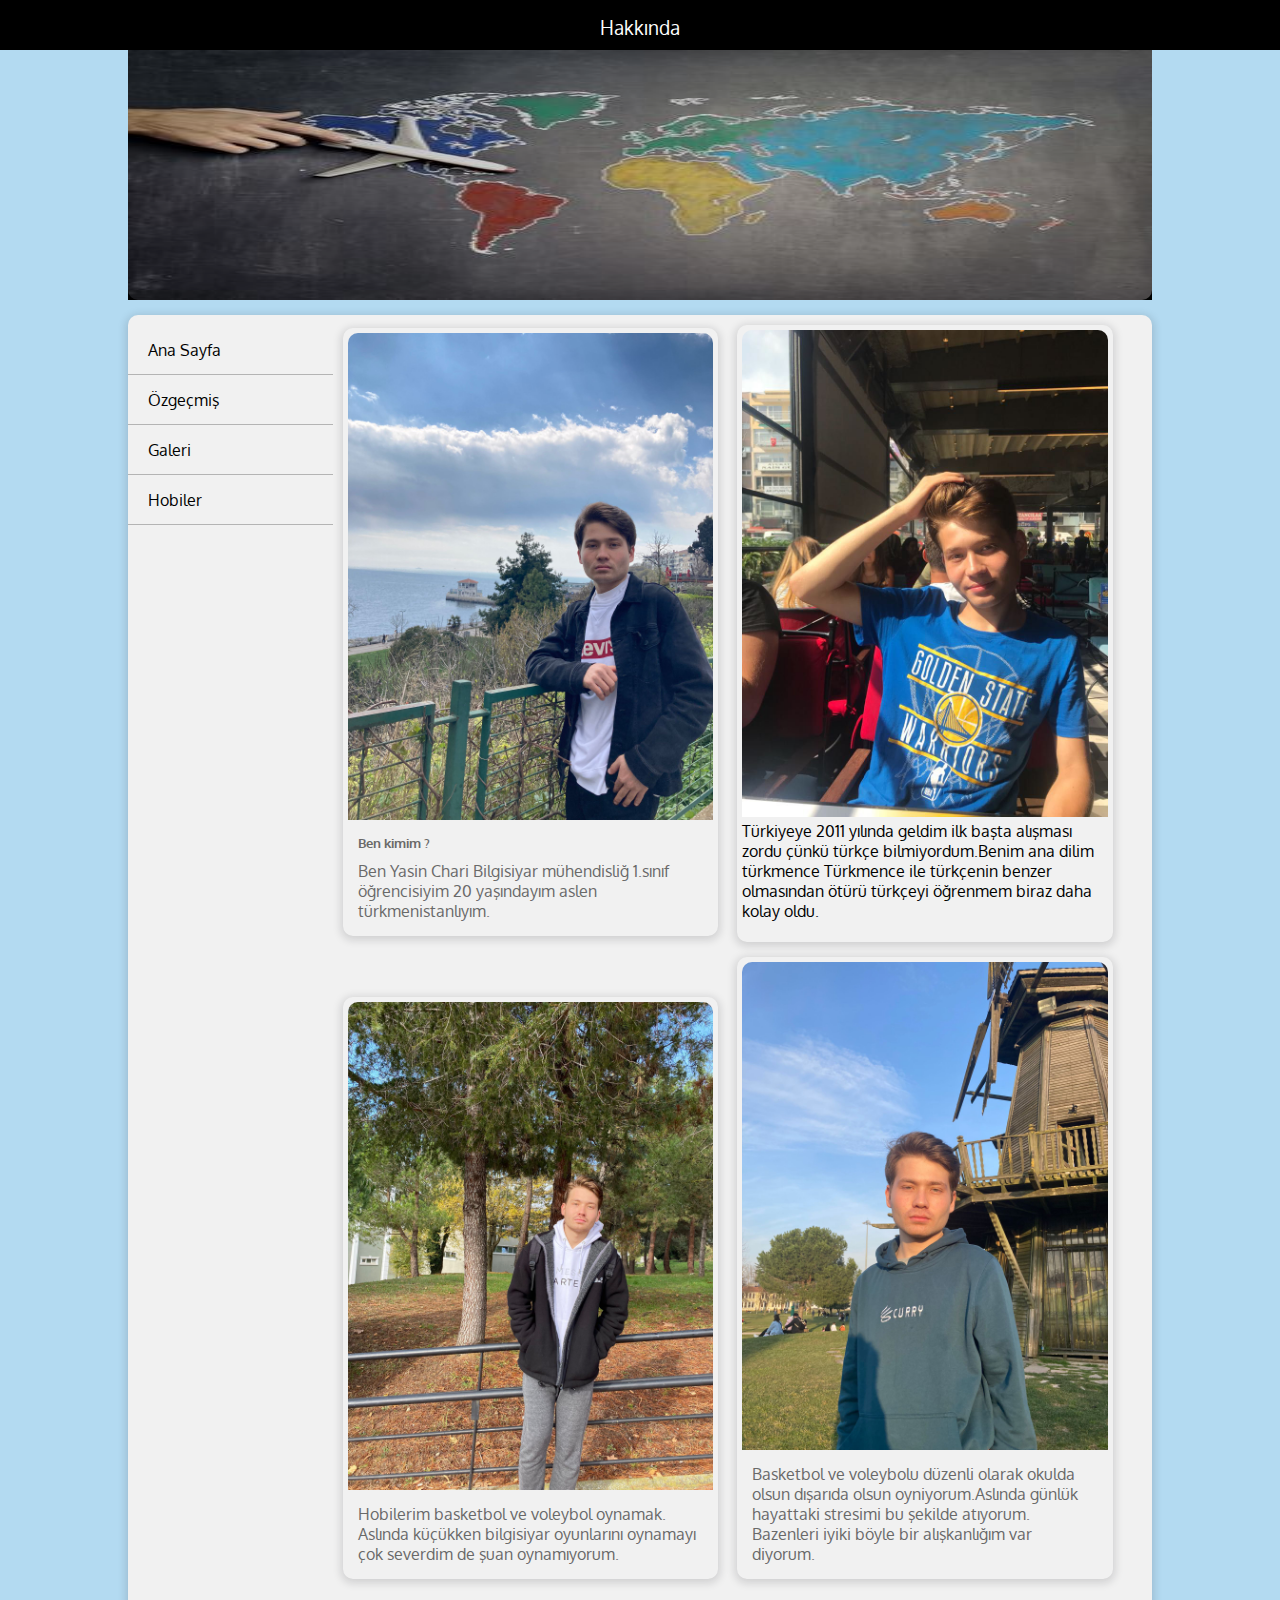
==== hakkinda.html @ 7c13dc1e "ekleme" ====
<!DOCTYPE html>
<html lang="en">
<head>
  <meta charset="UTF-8">
  <meta http-equiv="X-UA-Compatible" content="IE=edge">
  <meta name="viewport" content="width=device-width, initial-scale=1.0">
  <title>AnaSayfa</title>
  <link rel="stylesheet" href="style.css">
  <link href="https://fonts.googleapis.com/css2?family=Oxygen:wght@300&display=swap" rel="stylesheet">
</head>
<body>
  <div  id="hakkinda"> Hakkında </div>

  <div id="container"> 

  <header>
    <img id="headerresim" src="img/fotodeneme_381x250.jpg" alt="">
    <div id="centered"></div>
  
   </header>
   <section>
     <nav>
<ul>
  <li><a href="anasayfa.html">Ana Sayfa</a> </li>
  <li><a href="ozgeçmiş.html">Özgeçmiş</a> </li>
  <li><a href="galeri.html">Galeri</a> </li>
  <li><a href="hobiler.html">Hobiler</a> </li>

</ul>


     </nav>
     <main>
     <div class="icerik">
     <img src="img/1.resim.jpg" alt="" class="rsm">

     <h5>Ben kimim ?</h5>

     <p class="iceriktext">Ben Yasin Chari Bilgisiyar mühendisliğ
       1.sınıf öğrencisiyim 20 yaşındayım aslen türkmenistanlıyım.

     </i>
     </p>
     


     </div>

     <div class="icerik">
      <img src="img/3..jpg" alt="" class="rsm">
 Türkiyeye 2011 yılında geldim ilk başta alışması zordu 
  çünkü türkçe bilmiyordum.Benim ana dilim türkmence 
 Türkmence ile türkçenin benzer olmasından ötürü  türkçeyi öğrenmem biraz daha kolay oldu.
      
 
      </p>
 
 
      </div>

      <div class="icerik">
        <img src="img/2.resim.jpg" alt="" class="rsm">
   
        
   
        <p class="iceriktext">Hobilerim  basketbol ve  voleybol oynamak.
          Aslında küçükken bilgisiyar oyunlarını oynamayı çok severdim de şuan oynamıyorum.
        </p>
   
   
        </div>
        <div class="icerik">
          <img src="img/4.resim.jpg" alt="" class="rsm">
     
          
     
          <p class="iceriktext">Basketbol ve voleybolu düzenli olarak okulda olsun 
            dışarıda olsun oyniyorum.Aslında günlük hayattaki stresimi bu şekilde atıyorum.
            Bazenleri iyiki böyle bir alışkanlığım var diyorum.
          </p>
     
     
          </div>
    
     </main>
   </section>
  </div>
</body>
</html>
---- style.css ----
*{
 box-sizing: border-box;



}
body{
 margin: 0;
 padding: 0;
background-color: rgb(179, 218, 241);
font-family: 'Oxygen', sans-serif;
}

#hakkinda {
 background-color: black;
 color: white;
 width: 100%;
 height: 50px;
 position: sticky;
 top :0;
 z-index: 1;
 font-size: 19px;
 text-align: center;
 padding: 15px;

}
#container{
width: 80%;
height: auto;
margin: auto;


}
header{
    width: 100%;
    height: 250px;
    position: relative;
    background-color: black;
    font-size: 35px;
    margin-bottom: 15px;
}
#headerresim{
    width: 100%;
    height: 250px;
    border-bottom-left-radius: 10px;
    border-bottom-right-radius: 10px;
    opacity: 0.8;
}
#centered{
 position:absolute;
 top: 50%;
 left: 50%;
transform:translate (-50%,-50%);

}
section{
    width: 100%;
    height: auto;
    background-color: #f1f1f1;
    border-top-left-radius: 10px;
    border-top-right-radius: 10px;
    margin-top: 15px;
    overflow: auto;
    box-shadow: 0 2px 8px 2px rgba(20,23,28,.15);
}
nav{
    width: 20%;
    margin-top: 10px;
    height: auto;
    float: left;
}
nav ul{
    width: auto;
    height: 100%;
    margin: 0;
    padding: 0;
}
nav li{
list-style-type: none;


}
nav li a{
    height: 50px;
    text-decoration: none;
    line-height: 50px;
    color: black;
    border-bottom: 1px solid #b4b4b4;
    padding-left: 20px;
    display: block;

}
nav li a :hover{
    color: white;
    background-color: #adadad;
}
main{
    float: left;
    height: auto;
    width: 80%;
    padding: 10px;
}
.icerik{
width: 47%;
height: auto;
display: inline-block;
margin-right: 15px;
border-radius: 10px;
box-shadow: 0 2px 8px 2px rgba(20,23,28,.15);
padding: 5px;
margin-bottom: 15px;

}
.rsm{
    width: 100%;
    border-top-left-radius:10px ;
    border-top-right-radius:10px ;

}
h5{
    margin:10px;
    color:dimgray;
}
.iceriktext{
   margin: 10px;
   color: dimgray;

}

h1{
text-align: center;
background-color: black;
color: white;
height: 50px;
line-height: 50px;
margin: 0 10px;
border-radius: 10px;
box-shadow: 0 2px 8px 2px rgba(20,23,28,.15);

}
#ozgecmisresim{
   float: left;
   width: 350px;
   height: 300px;
   border-radius: 10px;
   margin: 25px;

}
.newyork{
    width: 46%;
    height: auto;
    background-color: white;
    float: left;
    margin: 10px;
    border-radius: 10px;
    box-shadow: 0 2px 8px 2px rgba(20,23,28,.15);

}
.newyorkrsm{
    width: 100%;
    height: 180px;
    border-top-left-radius: 5px;
    border-top-right-radius: 5px;

}

.newyorkyazi{
    margin: 10px;
}
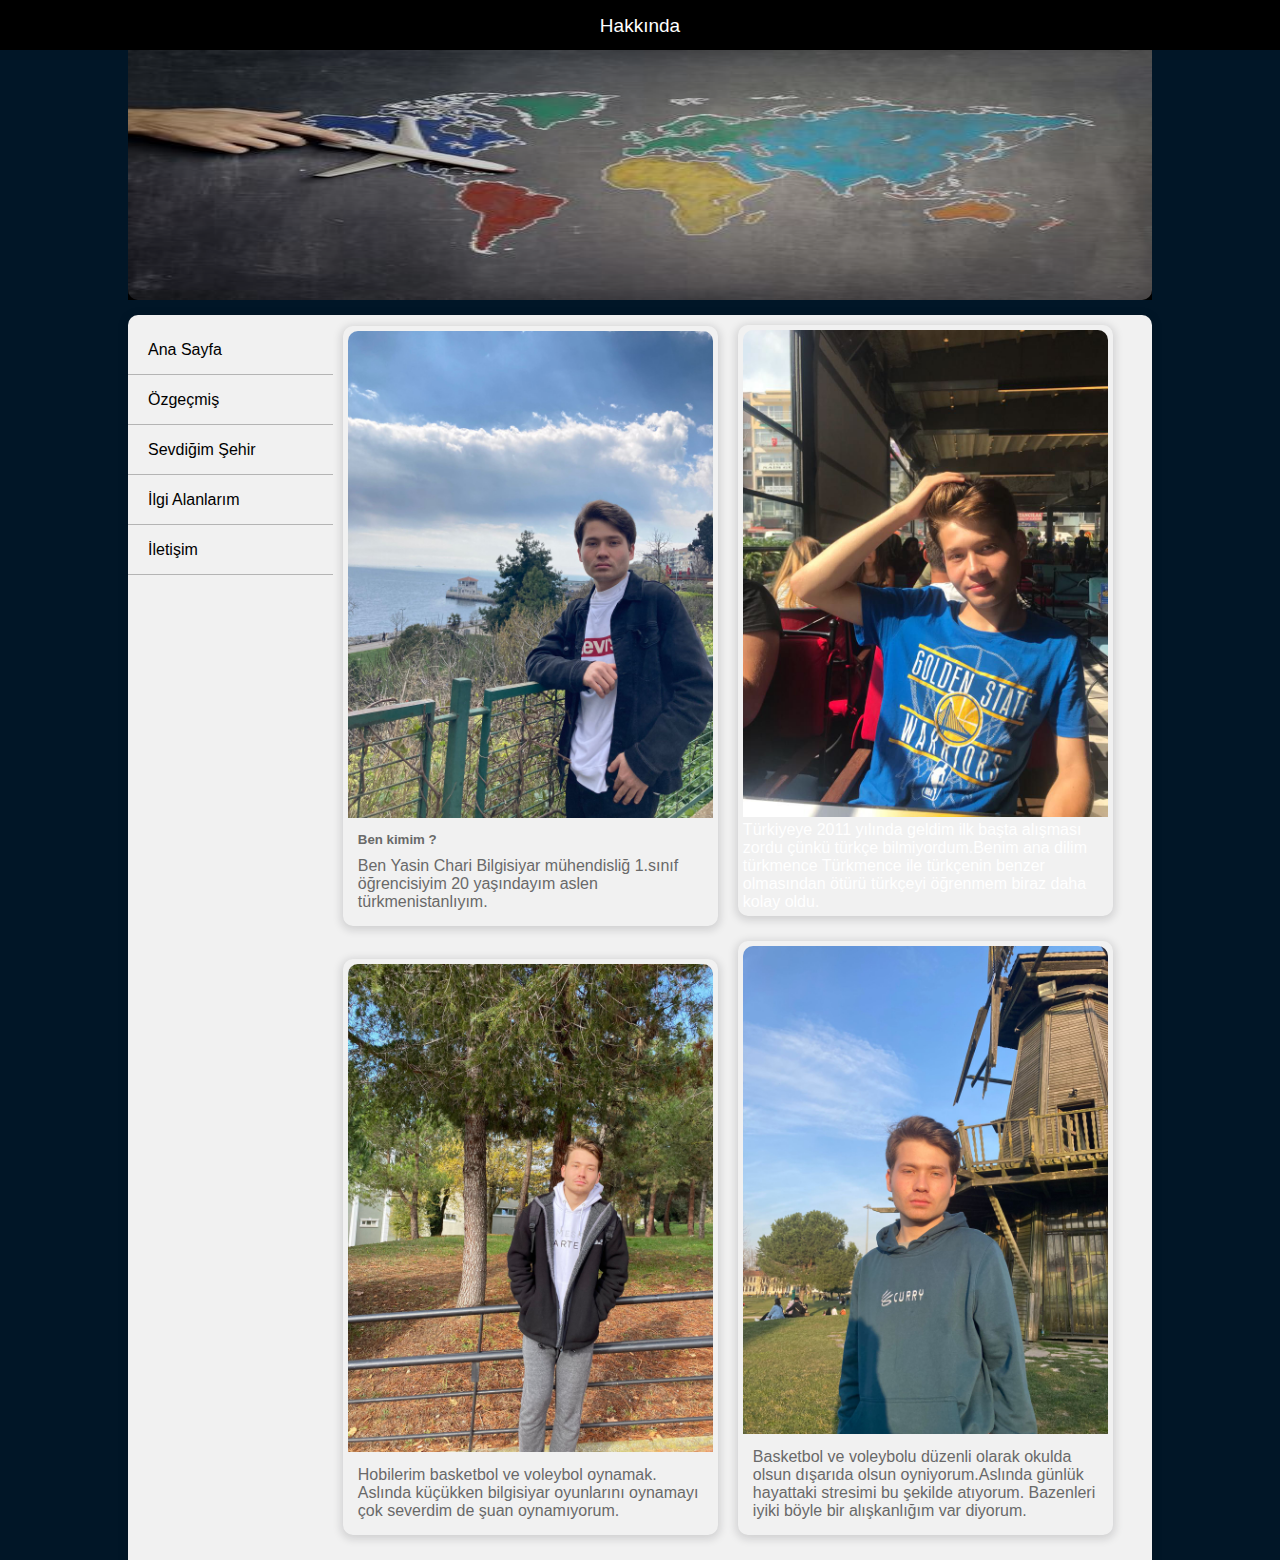
==== commit 15879175: "Add files via upload" ====
--- a/hakkinda.html
+++ b/hakkinda.html
@@ -1,90 +1,90 @@
-
-<!DOCTYPE html>
-<html lang="en">
-<head>
-  <meta charset="UTF-8">
-  <meta http-equiv="X-UA-Compatible" content="IE=edge">
-  <meta name="viewport" content="width=device-width, initial-scale=1.0">
-  <title>AnaSayfa</title>
-  <link rel="stylesheet" href="style.css">
-  <link href="https://fonts.googleapis.com/css2?family=Oxygen:wght@300&display=swap" rel="stylesheet">
-</head>
-<body>
-  <div  id="hakkinda"> Hakkında </div>
-
-  <div id="container"> 
-
-  <header>
-    <img id="headerresim" src="img/fotodeneme_381x250.jpg" alt="">
-    <div id="centered"></div>
-  
-   </header>
-   <section>
-     <nav>
-<ul>
-  <li><a href="anasayfa.html">Ana Sayfa</a> </li>
-  <li><a href="ozgeçmiş.html">Özgeçmiş</a> </li>
-  <li><a href="galeri.html">Galeri</a> </li>
-  <li><a href="hobiler.html">Hobiler</a> </li>
-
-</ul>
-
-
-     </nav>
-     <main>
-     <div class="icerik">
-     <img src="img/1.resim.jpg" alt="" class="rsm">
-
-     <h5>Ben kimim ?</h5>
-
-     <p class="iceriktext">Ben Yasin Chari Bilgisiyar mühendisliğ
-       1.sınıf öğrencisiyim 20 yaşındayım aslen türkmenistanlıyım.
-
-     </i>
-     </p>
-     
-
-
-     </div>
-
-     <div class="icerik">
-      <img src="img/3..jpg" alt="" class="rsm">
- Türkiyeye 2011 yılında geldim ilk başta alışması zordu 
-  çünkü türkçe bilmiyordum.Benim ana dilim türkmence 
- Türkmence ile türkçenin benzer olmasından ötürü  türkçeyi öğrenmem biraz daha kolay oldu.
-      
- 
-      </p>
- 
- 
-      </div>
-
-      <div class="icerik">
-        <img src="img/2.resim.jpg" alt="" class="rsm">
-   
-        
-   
-        <p class="iceriktext">Hobilerim  basketbol ve  voleybol oynamak.
-          Aslında küçükken bilgisiyar oyunlarını oynamayı çok severdim de şuan oynamıyorum.
-        </p>
-   
-   
-        </div>
-        <div class="icerik">
-          <img src="img/4.resim.jpg" alt="" class="rsm">
-     
-          
-     
-          <p class="iceriktext">Basketbol ve voleybolu düzenli olarak okulda olsun 
-            dışarıda olsun oyniyorum.Aslında günlük hayattaki stresimi bu şekilde atıyorum.
-            Bazenleri iyiki böyle bir alışkanlığım var diyorum.
-          </p>
-     
-     
-          </div>
-    
-     </main>
-   </section>
-  </div>
-</body>
+ 
+<!DOCTYPE html>
+<html lang="en">
+<head>
+  <meta charset="UTF-8">
+  <meta http-equiv="X-UA-Compatible" content="IE=edge">
+  <meta name="viewport" content="width=device-width, initial-scale=1.0">
+  <title>AnaSayfa</title>
+  <link rel="stylesheet" href="style.css">
+  <link href="https://fonts.googleapis.com/css2?family=Oxygen:wght@300&display=swap" rel="stylesheet">
+</head>
+<body>
+  <div  id="hakkinda"> Hakkında </div>
+
+  <div id="container"> 
+
+  <header>
+    <img id="headerresim" src="img/fotodeneme_381x250.jpg" alt="">
+    <div id="centered"></div>
+  
+   </header>
+   <section>
+     <nav>
+<ul>
+  <li><a href="anasayfa.html">Ana Sayfa</a> </li>
+  <li><a href="ozgeçmiş.html">Özgeçmiş</a> </li>
+  <li><a href="sevdiğimşehir.html">Sevdiğim Şehir </a> </li>
+  <li><a href="hobiler.html">İlgi Alanlarım</a> </li>
+  <li><a href="iletisim.html">İletişim</a> </li>
+</ul>
+
+
+     </nav>
+     <main>
+     <div class="icerik">
+     <img src="img/1.resim.jpg" alt="" class="rsm">
+
+     <h5>Ben kimim ?</h5>
+
+     <p class="iceriktext">Ben Yasin Chari Bilgisiyar mühendisliğ
+       1.sınıf öğrencisiyim 20 yaşındayım aslen türkmenistanlıyım.
+
+     </i>
+     </p>
+     
+
+
+     </div>
+
+     <div class="icerik">
+      <img src="img/3..jpg" alt="" class="rsm">
+ Türkiyeye 2011 yılında geldim ilk başta alışması zordu 
+  çünkü türkçe bilmiyordum.Benim ana dilim türkmence 
+ Türkmence ile türkçenin benzer olmasından ötürü  türkçeyi öğrenmem biraz daha kolay oldu.
+      
+ 
+      </p>
+ 
+ 
+      </div>
+
+      <div class="icerik">
+        <img src="img/2.resim.jpg" alt="" class="rsm">
+   
+        
+   
+        <p class="iceriktext">Hobilerim  basketbol ve  voleybol oynamak.
+          Aslında küçükken bilgisiyar oyunlarını oynamayı çok severdim de şuan oynamıyorum.
+        </p>
+   
+   
+        </div>
+        <div class="icerik">
+          <img src="img/4.resim.jpg" alt="" class="rsm">
+     
+          
+     
+          <p class="iceriktext">Basketbol ve voleybolu düzenli olarak okulda olsun 
+            dışarıda olsun oyniyorum.Aslında günlük hayattaki stresimi bu şekilde atıyorum.
+            Bazenleri iyiki böyle bir alışkanlığım var diyorum.
+          </p>
+     
+     
+          </div>
+    
+     </main>
+   </section>
+  </div>
+</body>
 </html>--- a/style.css
+++ b/style.css
@@ -1,176 +1,317 @@
-
-*{
- box-sizing: border-box;
-
-
-
-}
-body{
- margin: 0;
- padding: 0;
-background-color: rgb(179, 218, 241);
-font-family: 'Oxygen', sans-serif;
-}
-
-#hakkinda {
- background-color: black;
- color: white;
- width: 100%;
- height: 50px;
- position: sticky;
- top :0;
- z-index: 1;
- font-size: 19px;
- text-align: center;
- padding: 15px;
-
-}
-#container{
-width: 80%;
-height: auto;
-margin: auto;
-
-
-}
-header{
-    width: 100%;
-    height: 250px;
-    position: relative;
-    background-color: black;
-    font-size: 35px;
-    margin-bottom: 15px;
-}
-#headerresim{
-    width: 100%;
-    height: 250px;
-    border-bottom-left-radius: 10px;
-    border-bottom-right-radius: 10px;
-    opacity: 0.8;
-}
-#centered{
- position:absolute;
- top: 50%;
- left: 50%;
-transform:translate (-50%,-50%);
-
-}
-section{
-    width: 100%;
-    height: auto;
-    background-color: #f1f1f1;
-    border-top-left-radius: 10px;
-    border-top-right-radius: 10px;
-    margin-top: 15px;
-    overflow: auto;
-    box-shadow: 0 2px 8px 2px rgba(20,23,28,.15);
-}
-nav{
-    width: 20%;
-    margin-top: 10px;
-    height: auto;
-    float: left;
-}
-nav ul{
-    width: auto;
-    height: 100%;
-    margin: 0;
-    padding: 0;
-}
-nav li{
-list-style-type: none;
-
-
-}
-nav li a{
-    height: 50px;
-    text-decoration: none;
-    line-height: 50px;
-    color: black;
-    border-bottom: 1px solid #b4b4b4;
-    padding-left: 20px;
-    display: block;
-
-}
-nav li a :hover{
-    color: white;
-    background-color: #adadad;
-}
-main{
-    float: left;
-    height: auto;
-    width: 80%;
-    padding: 10px;
-}
-.icerik{
-width: 47%;
-height: auto;
-display: inline-block;
-margin-right: 15px;
-border-radius: 10px;
-box-shadow: 0 2px 8px 2px rgba(20,23,28,.15);
-padding: 5px;
-margin-bottom: 15px;
-
-}
-.rsm{
-    width: 100%;
-    border-top-left-radius:10px ;
-    border-top-right-radius:10px ;
-
-}
-h5{
-    margin:10px;
-    color:dimgray;
-}
-.iceriktext{
-   margin: 10px;
-   color: dimgray;
-
-}
-
-h1{
-text-align: center;
-background-color: black;
-color: white;
-height: 50px;
-line-height: 50px;
-margin: 0 10px;
-border-radius: 10px;
-box-shadow: 0 2px 8px 2px rgba(20,23,28,.15);
-
-}
-#ozgecmisresim{
-   float: left;
-   width: 350px;
-   height: 300px;
-   border-radius: 10px;
-   margin: 25px;
-
-}
-.newyork{
-    width: 46%;
-    height: auto;
-    background-color: white;
-    float: left;
-    margin: 10px;
-    border-radius: 10px;
-    box-shadow: 0 2px 8px 2px rgba(20,23,28,.15);
-
-}
-.newyorkrsm{
-    width: 100%;
-    height: 180px;
-    border-top-left-radius: 5px;
-    border-top-right-radius: 5px;
-
-}
-
-.newyorkyazi{
-    margin: 10px;
-}
-
-
-
-
-
-
+
+*{
+ box-sizing: border-box;
+
+
+
+}
+body{
+ margin: 0;
+ padding: 0;
+background-color: rgb(179, 218, 241);
+font-family: 'Oxygen', sans-serif;
+}
+
+#hakkinda {
+ background-color: black;
+ color: white;
+ width: 100%;
+ height: 50px;
+ position: sticky;
+ top :0;
+ z-index: 1;
+ font-size: 19px;
+ text-align: center;
+ padding: 15px;
+
+}
+#container{
+width: 80%;
+height: auto;
+margin: auto;
+
+
+}
+header{
+    width: 100%;
+    height: 250px;
+    position: relative;
+    background-color: black;
+    font-size: 35px;
+    margin-bottom: 15px;
+}
+#headerresim{
+    width: 100%;
+    height: 250px;
+    border-bottom-left-radius: 10px;
+    border-bottom-right-radius: 10px;
+    opacity: 0.8;
+}
+#centered{
+ position:absolute;
+ top: 50%;
+ left: 50%;
+transform:translate (-50%,-50%);
+
+}
+section{
+    width: 100%;
+    height: auto;
+    background-color: #f1f1f1;
+    border-top-left-radius: 10px;
+    border-top-right-radius: 10px;
+    margin-top: 15px;
+    overflow: auto;
+    box-shadow: 0 2px 8px 2px rgba(20,23,28,.15);
+}
+nav{
+    width: 20%;
+    margin-top: 10px;
+    height: auto;
+    float: left;
+}
+nav ul{
+    width: auto;
+    height: 100%;
+    margin: 0;
+    padding: 0;
+}
+nav li{
+list-style-type: none;
+
+
+}
+nav li a{
+    height: 50px;
+    text-decoration: none;
+    line-height: 50px;
+    color: black;
+    border-bottom: 1px solid #b4b4b4;
+    padding-left: 20px;
+    display: block;
+
+}
+nav li a :hover{
+    color: white;
+    background-color: #adadad;
+}
+main{
+    float: left;
+    height: auto;
+    width: 80%;
+    padding: 10px;
+}
+.icerik{
+width: 47%;
+height: auto;
+display: inline-block;
+margin-right: 15px;
+border-radius: 10px;
+box-shadow: 0 2px 8px 2px rgba(20,23,28,.15);
+padding: 5px;
+margin-bottom: 15px;
+
+}
+.rsm{
+    width: 100%;
+    border-top-left-radius:10px ;
+    border-top-right-radius:10px ;
+
+}
+h5{
+    margin:10px;
+    color:dimgray;
+}
+.iceriktext{
+   margin: 10px;
+   color: dimgray;
+
+}
+
+h1{
+text-align: center;
+background-color: black;
+color: white;
+height: 50px;
+line-height: 50px;
+margin: 0 10px;
+border-radius: 10px;
+box-shadow: 0 2px 8px 2px rgba(20,23,28,.15);
+
+}
+#ozgecmisresim{
+   float: left;
+   width: 350px;
+   height: 300px;
+   border-radius: 10px;
+   margin: 25px;
+
+}
+.newyork{
+    width: 46%;
+    height: auto;
+    background-color: white;
+    float: left;
+    margin: 10px;
+    border-radius: 10px;
+    box-shadow: 0 2px 8px 2px rgba(20,23,28,.15);
+
+}
+.newyorkrsm{
+    width: 100%;
+    height: 180px;
+    border-top-left-radius: 5px;
+    border-top-right-radius: 5px;
+
+}
+
+.newyorkyazi{
+    margin: 10px;
+
+}
+.hobilerim{
+    width: 46%;
+    height: auto;
+    background-color: white;
+    float: left;
+    margin: 10px;
+    border-radius: 10px;
+    box-shadow: 0 2px 8px 2px rgba(20,23,28,.15);
+}
+.hobilerimrsm{
+    width: 100%;
+    height: 180px;
+    border-top-left-radius: 5px;
+    border-top-right-radius: 5px;
+}
+
+.hobilerimyazi{
+    margin: 10px;
+}
+
+*{
+    box-sizing: border-box;
+    margin: 0;
+    padding: 0;
+}
+body{
+    color: #ffffff;
+    background-color: #011627;
+    font-family: 'Ubuntu', sans-serif;
+}
+
+#contact{
+    height: 100vh;
+    width: 100%;
+    overflow: hidden;
+}
+.container{
+    width: 80%;
+    margin: 0 auto;
+}
+.title{
+    font-size: 4rem;
+    text-align: center;
+    margin-bottom: 3rem;
+}
+.contact-area{
+    display: flex;
+    justify-content: center;
+    align-items: center;
+}
+.cont-left{
+    width: 40%;
+    padding: 3rem;
+}
+.cont-top{
+    padding-bottom: 2rem;
+    border-bottom: 1px solid #ffffff;
+}
+.cont-element{
+    margin: 0.5rem 0;
+    display: flex;
+    align-items: center;
+    font-size: 1.2rem;
+}
+.cont-element i{
+    color: #ffffff;
+    padding: 0.7rem;
+    border-radius: 50%;
+    border: 2px solid #ffffff;
+    font-size: 1.5rem;
+    margin-right: 1rem;
+    transition: all 0.4s ease;
+}
+.cont-element:hover i{
+    background-color: #ffffff;
+    color: #011627;
+}
+.cont-element a{
+    color: #ffffff;
+    text-decoration: none;
+}
+.cont-bottom{
+    padding-top: 2rem;
+    display: flex;
+    justify-content: space-around;
+    align-items: center;
+}
+.cont-bottom a{
+    color: #ffffff;
+    width: 4rem;
+    height: 4rem;
+    line-height: 4rem;
+    text-align: center;
+    font-size: 1.5rem;
+    background-color: #181818;
+    border-radius: 50%;
+}
+.cont-bottom a:hover{
+    color: #181818;
+    background-color: #ffffff;
+}
+
+
+.cont-right{
+    width: 60%;
+    padding: 3rem;
+}
+.cont-right form{
+    display: flex;
+    flex-direction: column;
+    justify-content: center;
+    align-items: center;
+}
+.cont-right form input, textarea, button{
+    width: 100%;
+    margin: 1rem 0;
+    background-color: transparent;
+    font-size: 1.2rem;
+    padding: 0.5rem 1rem;
+    outline: none;
+    border: 1px solid #7a7fdf;
+    color: #64c1ef; 
+    transition: all 0.4s ease;
+}
+.cont-right form button{
+    background-color: #67a2ee;
+    color: #011627;
+    cursor: pointer;
+}
+.cont-right form button:hover{
+    background-color: #011627;
+    color: #ffffff;
+}
+.cont-right form input:hover, textarea:hover{
+    color: #011627;
+    background-color: #ffffff;
+}
+.cont-right form input:focus, textarea:focus{
+    color: #011627;
+    background-color: #ffffff;
+}
+
+
+
+
+
